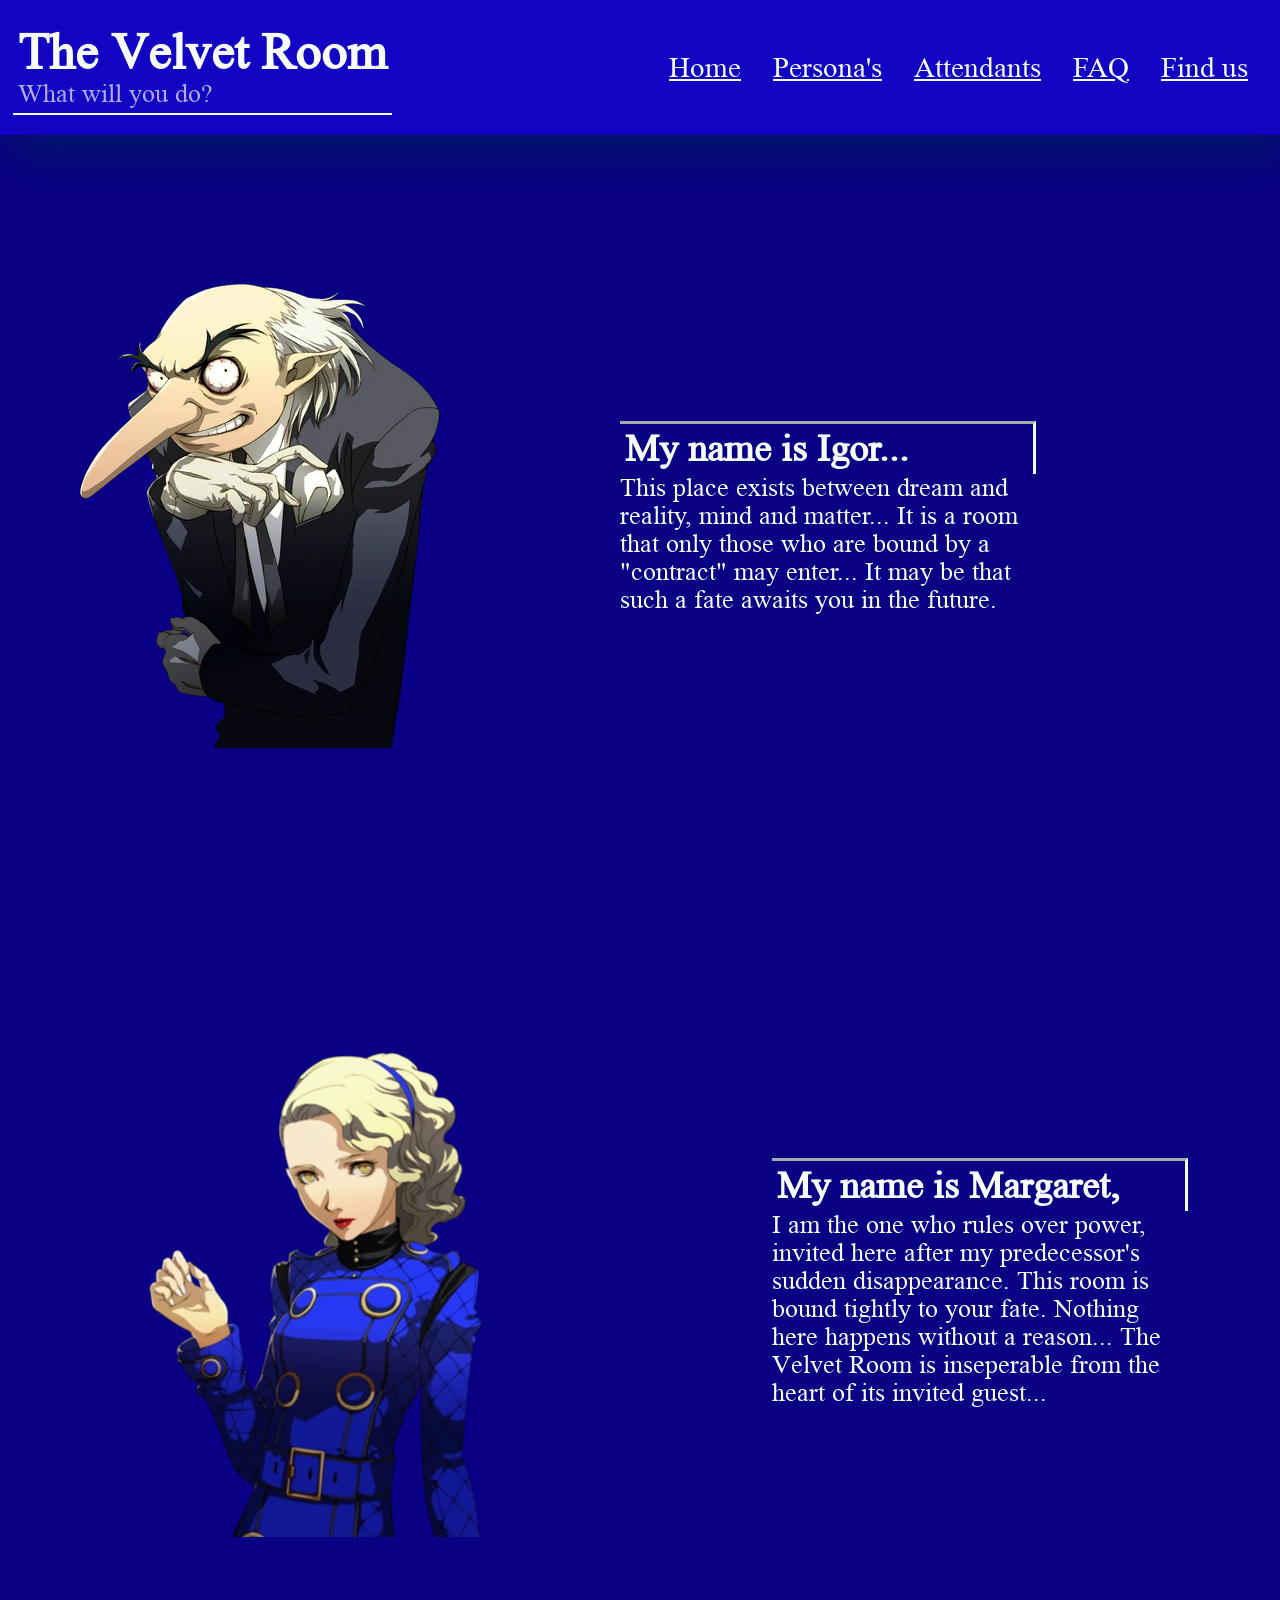
==== pages/attendants.html @ 00dc5b08 "added attendant page" ====
<!DOCTYPE html>
<html lang="en">
<head>
    <meta charset="UTF-8">
    <meta name="viewport" content="width=device-width, initial-scale=1.0">
    <title>The Attendants</title>
    <link rel="shortcut icon" href="../img/velvet-room-icon.ico" type="image/x-icon">
    <link rel="stylesheet" href="../css/style.css">
</head>
<body>
    <script src="js/utils.js"></script>
    <header class="hero" id="home">
        <div class="title">
            <h1>
                The Velvet Room
            </h1>
            <p>
                What will you do?
            </p>
        </div>

        <nav class="title-nav">
            <ul>
                <li><a href="../index.html">Home</a></li>
                <li><a href="#persona-page">Persona's</a></li>
                <li><a href="#">Attendants</a></li>
                <li><a href="#">FAQ</a></li>
                <li><a href="#">Find us</a></li>
            </ul>
        </nav>
    </header>
    <main class="attendant-page">
        <div class="attendant">
            <img src="../img/attendants/IgorBO.webp" alt="Igor">
        </div>
        <section class="attendant-description">
            <h1>
                My name is Igor...
            </h1>
            <p>
                This place exists between dream and reality, mind and matter... It is a room that only those who are bound by a "contract" may enter... It may be that such a fate awaits you in the future. 
            </p>
        </section>
    </main>
    <main class="attendant-page">
        <div class="attendant">
            <img src="../img/attendants/MargaretBO.webp" alt="Margaret">
        </div>
        <section class="attendant-description">
            <h1>
                My name is Margaret,
            </h1>
            <p>
                I am the one who rules over power, invited here after my predecessor's sudden disappearance. This room is bound tightly to your fate. Nothing here happens without a reason... The Velvet Room is inseperable from the heart of its invited guest...
            </p>
        </section>
    </main>
</body>
</html>
---- css/style.css ----
:root{
    --background-color: #0a0084;
    --primary-color: #1303c3;
    --secondary-color: #d3fe28; 
    --border-color: #f7fdfd;
    --text-color: #f7fdfd;
}

@font-face {
    font-family: "Mongolian Baiti";
    src: url(../fonts/monbaiti.ttf);
}

*{
    padding: 0;
    margin: 0;
    box-sizing: border-box;
}

body, html{
    font-family: "Mongolian Baiti";
    background-color: var(--background-color);
    color: var(--text-color);
    scroll-behavior: smooth;
}

.hero{
    display: flex;
    justify-content: space-between;
    align-items: center;
    flex-direction: row;
    height: 15vh;
    box-shadow: 10px 20px 50px rgb(0, 22, 103);
    background-color: var(--primary-color);
    font-size: 0.8rem;
}

.title{
    font-size: 1.6rem;
    margin-left: 1vw;
    border-bottom: var(--border-color) solid 2px;
    padding: 5px;
    color: var(--text-color)
}

.title p{
    color: rgba(255, 255, 255, 0.67);
}

.title-nav{
    font-size: 1.8rem;
}

.title-nav ul{
    display: flex;
    flex-direction: row;
    justify-content: space-between;
    list-style: none;
    gap: 2.5vw;
    margin-right: 2.5vw
}

.main-page{
    display: flex;
    flex-direction: column;
    padding: 5rem;
    height: 85vh;
    justify-content: center;
    align-items: center;
    gap: 20vh;
}

.slideshow{
    display: flex;
    padding: 25px;
    justify-content: start;
    align-items: center;
    height: 40vh;
    width: 40vw;
    border: var(--border-color) solid 2px;
    background-image: url(../img/velvet-room.jpg);
    background-size: cover;
}

.main-page button{
    font-size: 1.2rem;
    width: 10vw;
    height: 7.5vh;
    background-color: var(--primary-color);
    color: var(--text-color);
    border: none;
    border-radius: 25px;
}

.main-page button:hover{
    background-color: var(--secondary-color);
    color: black;
    border: black solid 2px;
    cursor: pointer;
}

a{
    color: var(--text-color);
}

a:hover{
    color: var(--secondary-color)
}

.site-name{
    display: flex;
    flex-direction: column;
    align-items: center;
    gap: 1.8vh;
}

.site-name img{
    width: 200px;
}

.site-name span{
    font-size: 5rem;
}

.site-name p{
    color: rgba(255, 255, 255, 0.67);
}

.persona-page{
    display: flex;
    justify-content: center;
    height: 100vh;
    padding: 2rem;
    gap: 2.5vw;
    flex-wrap: wrap;
}

.persona{
    display: flex;
    flex-direction: column;
    justify-content: space-between;
    align-items: center;
    padding: 1rem;
    border-radius: 10px;
    height: 45vh;
    width: 20vw;
    background-color: var(--primary-color);
}

.persona img{
    max-width: 50%x;
    max-height: 50%;
    border-radius: 5px;
    background-color: #0d0097;
    padding: 10px;
}

.persona span{
    text-align: left;
}

.persona-info{
    display: flex;
    flex-direction: column;
    align-items: center;
    width: 100%;
    border-left: solid var(--border-color) 5px;
    padding: 10px;
    gap: 5px;
}

.persona-info a{
    text-decoration: none;
}

.persona-info span{
    font-size: 1.6rem;
}

.persona-options{
    display: flex;
    flex-direction: row;
    justify-content: space-between;
    width: 100%;
}

.persona-options img{
    width: 50px;
    background-color: var(--primary-color)
}

.persona-options button{
    height: 50px;
    width: 12.5vw;
    border: white solid 4px;
    border-radius: 15px;
    background-color: var(--primary-color);
    color: var(--text-color);
    font-size: 1.2rem;
}

.persona-options button:hover{
    cursor: pointer;
    border-color: var(--secondary-color)
}

.shopping-cart{
    width: 50px;
    height: 50px;
    background-image: url(../img/white-shopping.png);
    background-size: cover;
}

.shopping-cart:hover{
    background-image: url(../img/green-shopping.png);
}

.attendant-page{
    display: flex;
    flex-direction: row;
    padding: 5rem;
    height: 85vh;
    align-items: center;
    gap: 20vh;
}

.attendant-description{
    width: 32.5vw;
    font-size: 1.6rem;
}

.attendant-description h1{
    border-top: var(--border-color) inset 3px;
    border-right: var(--border-color) inset 3px;
    padding: 5px;
}
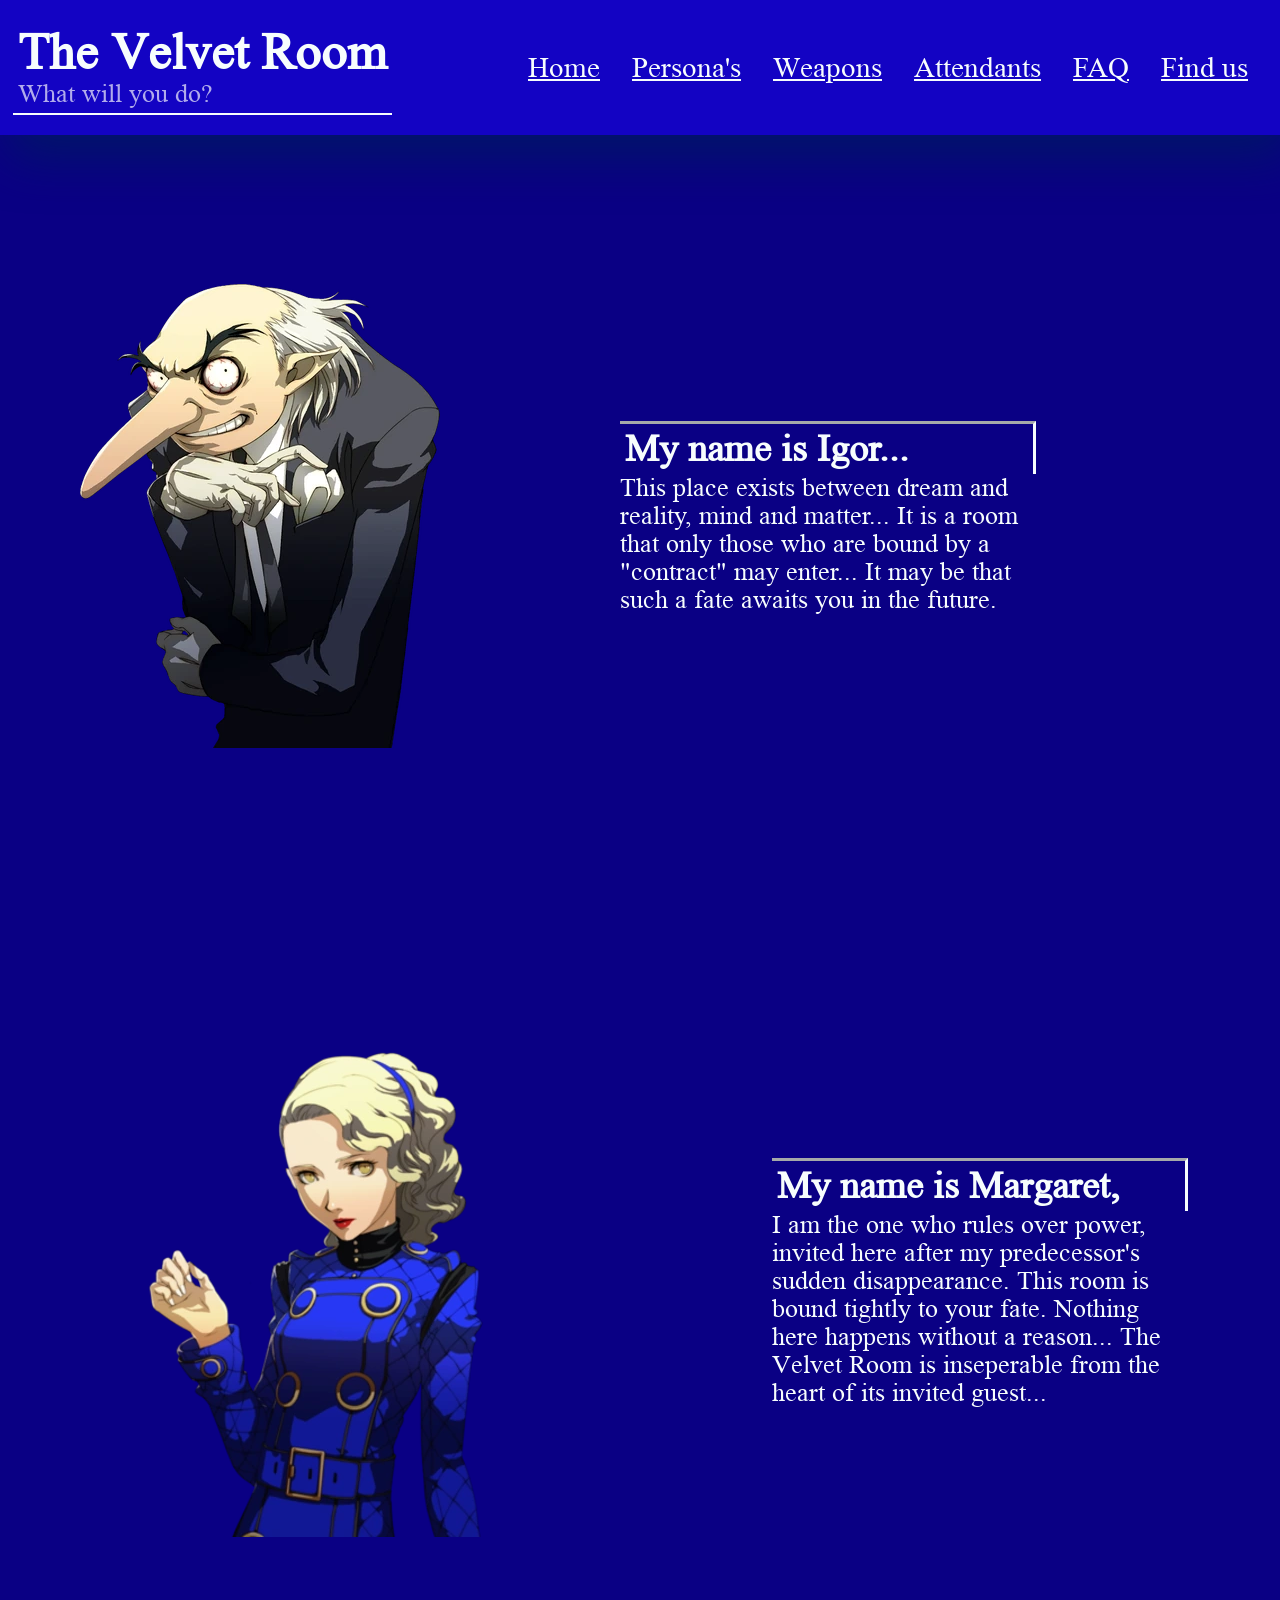
==== commit 50d45e9f: "full navigation fix" ====
--- a/pages/attendants.html
+++ b/pages/attendants.html
@@ -22,8 +22,9 @@
         <nav class="title-nav">
             <ul>
                 <li><a href="../index.html">Home</a></li>
-                <li><a href="#persona-page">Persona's</a></li>
-                <li><a href="#">Attendants</a></li>
+                <li><a href="../index.html#persona-page">Persona's</a></li>
+                <li><a href="#weapons-page">Weapons</a></li>
+                <li><a href="attendants.html">Attendants</a></li>
                 <li><a href="#">FAQ</a></li>
                 <li><a href="#">Find us</a></li>
             </ul>
--- a/css/style.css
+++ b/css/style.css
@@ -133,6 +133,7 @@
     padding: 2rem;
     gap: 2.5vw;
     flex-wrap: wrap;
+    margin-bottom: 2.5vh;
 }
 
 .persona{
@@ -233,4 +234,13 @@
     border-top: var(--border-color) inset 3px;
     border-right: var(--border-color) inset 3px;
     padding: 5px;
+}
+
+.footer{
+    display: flex;
+    height: 7.5vh;
+    background-color: var(--primary-color);
+    justify-content: center;
+    align-items: center;
+    font-size: 1.2rem
 }
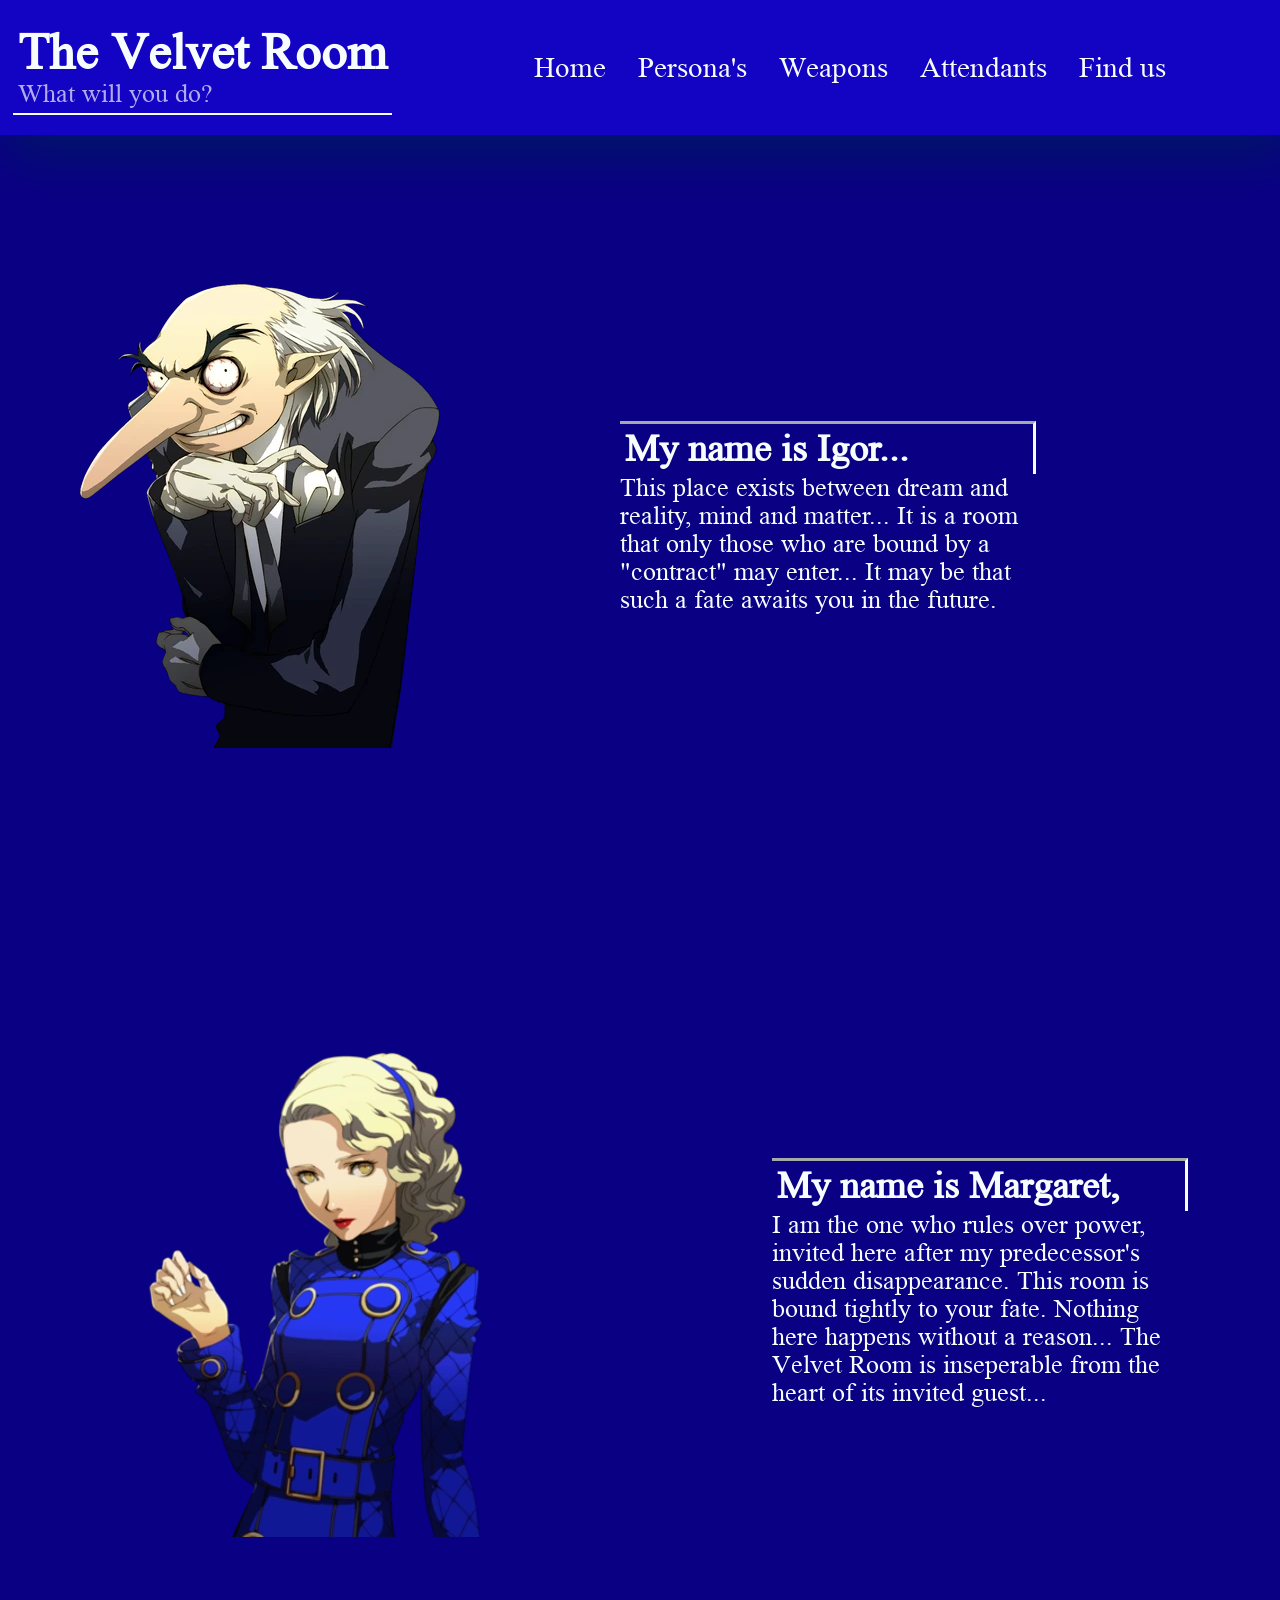
==== commit bfc5ba99: "weapon product add and find us page made" ====
--- a/pages/attendants.html
+++ b/pages/attendants.html
@@ -23,10 +23,10 @@
             <ul>
                 <li><a href="../index.html">Home</a></li>
                 <li><a href="../index.html#persona-page">Persona's</a></li>
-                <li><a href="#weapons-page">Weapons</a></li>
+                <li><a href="../index.html#weapons-page">Weapons</a></li>
                 <li><a href="attendants.html">Attendants</a></li>
-                <li><a href="#">FAQ</a></li>
-                <li><a href="#">Find us</a></li>
+                <li><a href="secret.html">Find us</a></li>
+                <li><a href="shoppingcart.html"><div class="shopping-cart"></div></a></li>
             </ul>
         </nav>
     </header>
--- a/css/style.css
+++ b/css/style.css
@@ -55,6 +55,7 @@
     display: flex;
     flex-direction: row;
     justify-content: space-between;
+    align-items: center;
     list-style: none;
     gap: 2.5vw;
     margin-right: 2.5vw
@@ -68,18 +69,18 @@
     justify-content: center;
     align-items: center;
     gap: 20vh;
-}
-
-.slideshow{
-    display: flex;
-    padding: 25px;
-    justify-content: start;
-    align-items: center;
-    height: 40vh;
-    width: 40vw;
-    border: var(--border-color) solid 2px;
-    background-image: url(../img/velvet-room.jpg);
-    background-size: cover;
+    position: relative;
+    overflow: hidden;
+}
+
+.cutscene-background{
+    position: absolute;
+    inset: 0;
+    width: 100%;
+    height: 100%;
+    object-fit: cover;
+    z-index: 0;
+    opacity: 0.4;
 }
 
 .main-page button{
@@ -90,6 +91,7 @@
     color: var(--text-color);
     border: none;
     border-radius: 25px;
+    transition: transform 0.3s cubic-bezier(0.34, 1.56, 0.64, 1), box-shadow 0.3s ease;
 }
 
 .main-page button:hover{
@@ -97,10 +99,13 @@
     color: black;
     border: black solid 2px;
     cursor: pointer;
+    transform: translateY(-12px);
+    box-shadow: 0 20px 40px rgba(0, 0, 0, 0.25);
 }
 
 a{
     color: var(--text-color);
+    text-decoration: none;
 }
 
 a:hover{
@@ -124,6 +129,12 @@
 
 .site-name p{
     color: rgba(255, 255, 255, 0.67);
+}
+
+.main-page .site-name,
+.main-page button {
+    z-index: 1;
+    position: relative;
 }
 
 .persona-page{
@@ -136,6 +147,11 @@
     margin-bottom: 2.5vh;
 }
 
+.persona-page a{
+    color: none;
+    text-decoration: none;
+}
+
 .persona{
     display: flex;
     flex-direction: column;
@@ -146,10 +162,15 @@
     height: 45vh;
     width: 20vw;
     background-color: var(--primary-color);
+    transition: transform 0.3s cubic-bezier(0.34, 1.56, 0.64, 1), box-shadow 0.3s ease;
+}
+
+.persona:hover {
+    transform: translateY(-12px);
+    box-shadow: 0 20px 40px rgba(0, 0, 0, 0.25);
 }
 
 .persona img{
-    max-width: 50%x;
     max-height: 50%;
     border-radius: 5px;
     background-color: #0d0097;
@@ -181,13 +202,8 @@
 .persona-options{
     display: flex;
     flex-direction: row;
-    justify-content: space-between;
+    justify-content: center;
     width: 100%;
-}
-
-.persona-options img{
-    width: 50px;
-    background-color: var(--primary-color)
 }
 
 .persona-options button{
@@ -198,11 +214,70 @@
     background-color: var(--primary-color);
     color: var(--text-color);
     font-size: 1.2rem;
+    transition: 0.75s ease;
 }
 
 .persona-options button:hover{
     cursor: pointer;
-    border-color: var(--secondary-color)
+    border-color: var(--secondary-color);
+    transition: 0.75s;
+}
+
+.sort-bar {
+    display: flex;
+    align-items: center;
+    gap: 1rem;
+    padding: 1.5rem 2.5rem 0 2.5rem;
+    font-size: 1.4rem;
+}
+
+.sort-bar select {
+    background-color: var(--primary-color);
+    color: var(--text-color);
+    border: var(--border-color) solid 2px;
+    border-radius: 10px;
+    padding: 0.4rem 1rem;
+    font-size: 1.2rem;
+    font-family: "Mongolian Baiti";
+    cursor: pointer;
+    transition: 0.3s ease;
+}
+
+.sort-bar select:hover {
+    border-color: var(--secondary-color);
+}
+
+.sort-bar select option {
+    background-color: var(--primary-color);
+    color: var(--text-color);
+}
+
+.search-bar {
+    display: flex;
+    justify-content: center;
+    padding: 2rem 2.5rem 0 2.5rem;
+}
+
+.search-bar input {
+    width: 40vw;
+    height: 6vh;
+    background-color: var(--primary-color);
+    color: var(--text-color);
+    border: var(--border-color) solid 2px;
+    border-radius: 25px;
+    padding: 0 1.5rem;
+    font-size: 1.2rem;
+    font-family: "Mongolian Baiti";
+    outline: none;
+    transition: 0.3s ease;
+}
+
+.search-bar input:focus {
+    border-color: var(--secondary-color);
+}
+
+.search-bar input::placeholder {
+    color: rgba(255, 255, 255, 0.4);
 }
 
 .shopping-cart{
@@ -210,10 +285,95 @@
     height: 50px;
     background-image: url(../img/white-shopping.png);
     background-size: cover;
+    transition: 0.75s ease;
 }
 
 .shopping-cart:hover{
     background-image: url(../img/green-shopping.png);
+    transition: 0.75s;
+}
+
+.weapon-page{
+    display: flex;
+    justify-content: center;
+    height: 100vh;
+    padding: 2rem;
+    gap: 2.5vw;
+    flex-wrap: wrap;
+    margin-bottom: 2.5vh;
+}
+
+.weapon-page a{
+    color: none;
+    text-decoration: none;
+}
+
+.weapon{
+    display: flex;
+    flex-direction: column;
+    justify-content: space-between;
+    align-items: center;
+    padding: 1rem;
+    border-radius: 10px;
+    height: 45vh;
+    width: 20vw;
+    background-color: var(--primary-color);
+    transition: transform 0.3s cubic-bezier(0.34, 1.56, 0.64, 1), box-shadow 0.3s ease;
+}
+
+.weapon:hover {
+    transform: translateY(-12px);
+    box-shadow: 0 20px 40px rgba(0, 0, 0, 0.25);
+}
+
+.weapon img{
+    max-height: 50%;
+    max-width: 100%;
+    border-radius: 5px;
+    background-color: #0d0097;
+    padding: 10px;
+}
+
+.weapons-info{
+    display: flex;
+    flex-direction: column;
+    align-items: center;
+    width: 100%;
+    border-left: solid var(--border-color) 5px;
+    padding: 10px;
+    gap: 5px;
+}
+
+.weapons-info a{
+    text-decoration: none;
+}
+
+.weapons-info span{
+    font-size: 1.6rem;
+}
+
+.weapons-options{
+    display: flex;
+    flex-direction: row;
+    justify-content: center;
+    width: 100%;
+}
+
+.weapons-options button{
+    height: 50px;
+    width: 12.5vw;
+    border: white solid 4px;
+    border-radius: 15px;
+    background-color: var(--primary-color);
+    color: var(--text-color);
+    font-size: 1.2rem;
+    transition: 0.75s ease;
+}
+
+.weapons-options button:hover{
+    cursor: pointer;
+    border-color: var(--secondary-color);
+    transition: 0.75s;
 }
 
 .attendant-page{
@@ -236,11 +396,793 @@
     padding: 5px;
 }
 
+.product-page{
+    display: flex;
+    flex-direction: row;
+    padding: 5rem;
+    height: 85vh; 
+    justify-content: space-between;
+}
+
+.product-display{
+    display: flex;
+    justify-content: center;
+    align-items: center;
+    background-color: var(--primary-color);
+    height: 60vh;
+    width: 40vw;
+    border-radius: 5px;
+}
+
+.product-display img{
+    max-width: 100%;
+    max-height: 100%;
+    padding: 10px;
+}
+
+.product-description{
+    display: flex;
+    flex-direction: column;
+    justify-content: space-between;
+    height: 60vh;
+    width: 40vw;
+}
+
+.product-description header{
+    border-bottom: white 2px solid;
+    padding-bottom: 2px;
+}
+
+.description{
+    margin-top: 2vh;
+}
+
+.description ul{
+    list-style: none;
+    line-height: 2.5vh;
+}
+
+.description p{
+    line-height: 3vh;
+}
+
+.product-arcana{
+    font-size: 1.2rem;
+}
+
+.product-type{
+    font-size: 1.4rem;
+}
+
+.weapon-stats{
+    font-size: 1.4rem;
+}
+
+.description-about{
+    font-size: 1.4rem;
+}
+
+.description-options{
+    display: flex;
+    justify-content: space-between;
+    align-items: center;
+}
+
+.description-options button{
+    height: 10vh;
+    width: 25vw;
+    border: white solid 4px;
+    border-radius: 15px;
+    background-color: var(--primary-color);
+    color: var(--text-color);
+    font-size: 1.4rem;
+    transition: 0.5s ease;
+}
+
+.description-options button:hover{
+    cursor: pointer;
+    background-color: var(--secondary-color);
+    color: black;
+    border-color: black;
+    transition: 0.5s ease;
+}
+
+.shopping-cartdesc{
+    width: 50px;
+    height: 50px;
+    background-image: url(../img/white-shopping.png);
+    background-size: cover;
+    transition: 0.5s ease;
+}
+
+.shopping-cartdesc:hover{
+    background-image: url(../img/green-shopping.png);
+    transform: scale(1.5);
+    transition: 0.5s;
+}
+
+.cart-feedback{
+    opacity:0;
+    transition: opacity 0.5s ease;
+    color: white;
+    font-size: 1.2rem;
+    user-select: none;
+}
+
 .footer{
     display: flex;
     height: 7.5vh;
     background-color: var(--primary-color);
     justify-content: center;
     align-items: center;
-    font-size: 1.2rem
+    font-size: 1.2rem;
+}
+
+.persona-page p, .main-page p, .product-page p{
+    font-size: 1.4em;
+}
+
+.cart-page{
+    display: flex;
+    flex-direction: column;
+    height: 75vh;
+}
+
+.cart-title{
+    display: flex;
+    align-items: end;
+    font-size: 2.5em;
+    border-bottom: var(--border-color) solid 2px;
+    height: 10vh;
+    width: 100vw;
+    padding-left: 2vw;
+    padding-bottom: 1vh;
+}
+
+.cart-info{
+    display: flex;
+    align-items: center;
+    flex-direction: column;
+    height: 75vh;
+    width: 100vw;
+    padding: 2.5vh 0px 2.5vh 0px;
+    gap: 2vh;
+    overflow: scroll;
+}
+
+.cart-product{
+    display: flex;
+    flex-direction: row;
+    align-items: center;
+    justify-content: space-between;
+    height: 15vh;
+    width: 50vw;
+    background-color: var(--primary-color);
+    border-radius: 50px;
+    padding: 0px 30px 0px 30px;
+    gap: 2vw;
+}
+
+.cart-product img{
+    border: solid var(--border-color) 2px;
+    border-radius: 10px;
+    height: 80%;
+    padding: 5px;
+}
+
+.cart-description{
+    display: flex;
+    flex-direction: column;
+    gap: 2vh;
+    text-align: center;
+}
+
+.cart-producttitle{
+    font-size: 1.4em;
+}
+
+.cart-productarcana{
+    font-size: 1.2em;
+}
+
+.cart-productcost{
+    font-size: 1.2em;
+}
+
+.cart-productbutton{
+    height: 10vh;
+    width: 10vw;
+    border: white solid 4px;
+    border-radius: 15px;
+    background-color: var(--primary-color);
+    color: var(--text-color);
+    font-size: 1.2rem;
+    transition: 0.5s ease;
+}
+
+.cart-productbutton:hover{
+    cursor: pointer;
+    background-color: var(--secondary-color);
+    color: black;
+    border-color: black;
+    transition: 0.5s ease;
+}
+
+.cart-quantity {
+    display: flex;
+    align-items: center;
+    gap: 1rem;
+}
+
+.cart-total{
+    display: flex;
+    flex-direction: column;
+    align-items: center;
+    justify-content: center;
+    height: 10vh;
+}
+
+.total-price{
+    display: flex;
+    gap: 5px;
+    font-size: 1.4rem;
+}
+
+.checkout-btn{
+    height: 10vh;
+    width: 25vw;
+    border: white solid 4px;
+    border-radius: 15px;
+    background-color: var(--primary-color);
+    color: var(--text-color);
+    font-size: 1.4rem;
+    transition: 0.5s ease;
+}
+
+.checkout-btn:hover{
+    cursor: pointer;
+    background-color: var(--secondary-color);
+    color: black;
+    border-color: black;
+    transition: 0.5s ease;
+}
+
+.quantity-display {
+    font-size: 1.6rem;
+    min-width: 2ch;
+    text-align: center;
+}
+
+.quantity-btn {
+    height: 40px;
+    width: 40px;
+    border: white solid 3px;
+    border-radius: 50%;
+    background-color: transparent;
+    color: var(--text-color);
+    font-size: 1.4rem;
+    cursor: pointer;
+    transition: 0.3s ease;
+    display: flex;
+    align-items: center;
+    justify-content: center;
+}
+
+.quantity-btn:hover {
+    border-color: var(--secondary-color);
+    color: var(--secondary-color);
+}
+
+.modal-overlay {
+    display: none;
+    position: fixed;
+    inset: 0;
+    background-color: rgba(0, 0, 0, 0.75);
+    z-index: 999;
+    justify-content: center;
+    align-items: center;
+}
+
+.modal-overlay.show {
+    display: flex;
+}
+
+.modal-box {
+    background-color: var(--primary-color);
+    border: var(--secondary-color) solid 3px;
+    border-radius: 20px;
+    padding: 3rem 4rem;
+    display: flex;
+    flex-direction: column;
+    align-items: center;
+    gap: 2rem;
+    text-align: center;
+    animation: modalIn 0.4s cubic-bezier(0.34, 1.56, 0.64, 1);
+}
+
+.modal-box h2 {
+    font-size: 2.5rem;
+    border-bottom: var(--border-color) solid 2px;
+    padding-bottom: 0.5rem;
+    width: 100%;
+}
+
+.modal-box p {
+    font-size: 1.6rem;
+    color: var(--secondary-color);
+}
+
+.modal-box button {
+    height: 8vh;
+    width: 20vw;
+    border: white solid 4px;
+    border-radius: 15px;
+    background-color: transparent;
+    color: var(--text-color);
+    font-size: 1.4rem;
+    font-family: "Mongolian Baiti";
+    cursor: pointer;
+    transition: 0.5s ease;
+}
+
+.modal-box button:hover {
+    background-color: var(--secondary-color);
+    color: black;
+    border-color: black;
+}
+
+.secret-background{
+    height: 85vh;
+    width: 100vw;
+    background-image: url(../img/velvet-room-background.png);
+    background-size: cover;
+    opacity: 0.1;
+    position: absolute;
+}
+
+.secret-page{
+    display: flex;
+    flex-direction: row;
+    padding: 5rem;
+    height: 85vh;
+    justify-content: center;
+    text-align: center;
+}
+
+.secret-secret{
+    opacity: 0.1;
+}
+
+
+
+
+@keyframes modalIn {
+    from {
+        transform: scale(0.8);
+        opacity: 0;
+    }
+    to {
+        transform: scale(1);
+        opacity: 1;
+    }
+}
+
+.modal-overlay.show:not(.modal-box) {
+    cursor: pointer;
+}
+
+
+/* voor de tablet op 1024px */
+@media (max-width: 1024px) {
+    .persona {
+        width: 28vw;
+    }
+
+    .persona-options button {
+        width: 18vw;
+    }
+
+    .main-page button {
+        width: 18vw;
+    }
+
+    .product-page {
+        gap: 2rem;
+    }
+
+    .product-display {
+        width: 45vw;
+    }
+
+    .product-description {
+        width: 45vw;
+    }
+
+    .weapon {
+        width: 28vw;
+    }
+
+    .weapons-options button {
+        width: 18vw;
+    }
+
+    .cart-product {
+        width: 75vw;
+    }
+
+    .cart-productbutton {
+        width: 15vw;
+    }
+
+    .checkout-btn {
+        width: 40vw;
+    }
+
+    .modal-box button {
+        width: 30vw;
+    }
+
+    .search-bar input {
+        width: 60vw;
+    }
+}
+
+/* voor mobiel op 768px */
+@media (max-width: 768px) {
+
+    .hero {
+        flex-direction: column;
+        height: auto;
+        padding: 1rem;
+        gap: 0.75rem;
+        text-align: center;
+    }
+
+    .title {
+        margin-left: 0;
+        border-bottom: none;
+        border-top: var(--border-color) solid 2px;
+        padding-top: 0.5rem;
+    }
+
+    .title-nav {
+        font-size: 1.1rem;
+        width: 100%;
+    }
+
+    .title-nav ul {
+        flex-wrap: wrap;
+        justify-content: center;
+        gap: 0.6rem 1.5rem;
+        margin-right: 0;
+        padding-bottom: 0.5rem;
+    }
+
+    .main-page {
+        height: auto;
+        min-height: 85vh;
+        padding: 3rem 1.5rem;
+        gap: 8vh;
+    }
+
+    .site-name span {
+        font-size: 2.8rem;
+        text-align: center;
+    }
+
+    .site-name p {
+        text-align: center;
+        padding: 0 1rem;
+    }
+
+    .main-page button {
+        width: 55vw;
+        height: 6.5vh;
+        font-size: 1.1rem;
+    }
+
+    .search-bar {
+        padding: 1.5rem 1rem 0 1rem;
+    }
+
+    .search-bar input {
+        width: 90vw;
+        height: 5.5vh;
+        font-size: 1rem;
+    }
+
+    .sort-bar {
+        padding: 1rem 1rem 0 1rem;
+        font-size: 1.1rem;
+        flex-wrap: wrap;
+    }
+
+    .sort-bar select {
+        font-size: 1rem;
+    }
+
+    .persona-page {
+        height: auto;
+        padding: 1.5rem 1rem;
+        gap: 1.5rem;
+        justify-content: center;
+    }
+
+    .persona {
+        width: 80vw;
+        height: auto;
+        padding: 1.25rem;
+    }
+
+    .persona img {
+        max-height: 200px;
+        width: auto;
+    }
+
+    .persona-options button {
+        width: 55vw;
+        height: 48px;
+        font-size: 1rem;
+    }
+
+    .shopping-cart {
+        width: 44px;
+        height: 44px;
+    }
+
+    .weapon-page {
+        height: auto;
+        padding: 1.5rem 1rem;
+        gap: 1.5rem;
+        justify-content: center;
+    }
+
+    .weapon {
+        width: 80vw;
+        height: auto;
+        padding: 1.25rem;
+    }
+
+    .weapon img {
+        max-height: 200px;
+        width: auto;
+    }
+
+    .weapons-options button {
+        width: 55vw;
+        height: 48px;
+        font-size: 1rem;
+    }
+
+    .product-page {
+        flex-direction: column;
+        align-items: center;
+        height: auto;
+        padding: 2rem 1.25rem;
+        gap: 2rem;
+    }
+
+    .product-display {
+        width: 90vw;
+        height: 40vh;
+    }
+
+    .product-description {
+        width: 90vw;
+        height: auto;
+        gap: 1.5rem;
+    }
+
+    .description-options {
+        flex-direction: column;
+        align-items: stretch;
+        gap: 1rem;
+    }
+
+    .description-options button {
+        width: 100%;
+        height: 8vh;
+        font-size: 1.2rem;
+    }
+
+    .description-options a {
+        display: flex;
+        justify-content: center;
+    }
+
+    .shopping-cartdesc {
+        width: 44px;
+        height: 44px;
+    }
+
+    .attendant-page {
+        flex-direction: column;
+        height: auto;
+        padding: 2rem 1.25rem;
+        gap: 2rem;
+        align-items: center;
+        text-align: center;
+    }
+
+    .attendant img {
+        max-width: 60vw;
+    }
+
+    .attendant-description {
+        width: 90vw;
+        font-size: 1.2rem;
+    }
+
+    .attendant-description h1 {
+        border-right: none;
+        border-top: var(--border-color) inset 3px;
+        margin-bottom: 0.75rem;
+    }
+
+    .cart-page {
+        height: auto;
+        min-height: 75vh;
+    }
+
+    .cart-title {
+        font-size: 1.8em;
+        height: auto;
+        padding: 1.5rem 1.25rem 1rem;
+    }
+
+    .cart-info {
+        height: auto;
+        padding: 1.5rem 1rem;
+        gap: 1.5rem;
+        overflow: visible;
+    }
+
+    .cart-product {
+        flex-direction: column;
+        width: 90vw;
+        height: auto;
+        border-radius: 20px;
+        padding: 1.25rem;
+        gap: 1rem;
+        align-items: center;
+        text-align: center;
+    }
+
+    .cart-product img {
+        height: 120px;
+    }
+
+    .cart-description {
+        gap: 0.5rem;
+    }
+
+    .cart-productbutton {
+        width: 50vw;
+        height: 7vh;
+        font-size: 1rem;
+    }
+
+    .cart-quantity {
+        justify-content: center;
+    }
+
+    .cart-total {
+        height: auto;
+        padding: 1.5rem 1rem;
+        gap: 1rem;
+    }
+
+    .checkout-btn {
+        width: 80vw;
+        height: 7vh;
+        font-size: 1.2rem;
+    }
+
+    .modal-box {
+        padding: 2rem 1.5rem;
+        margin: 1rem;
+        width: 90vw;
+    }
+
+    .modal-box h2 {
+        font-size: 1.8rem;
+    }
+
+    .modal-box p {
+        font-size: 1.2rem;
+    }
+
+    .modal-box button {
+        width: 70vw;
+        height: 7vh;
+        font-size: 1.1rem;
+    }
+
+    .footer {
+        height: auto;
+        padding: 1rem;
+        font-size: 1rem;
+    }
+}
+
+/* kleine schermen 480px */
+@media (max-width: 480px) {
+
+    .title {
+        font-size: 1.1rem;
+    }
+
+    .title-nav {
+        font-size: 0.95rem;
+    }
+
+    .title-nav ul {
+        gap: 0.5rem 1rem;
+    }
+
+    .site-name span {
+        font-size: 2rem;
+    }
+
+    .site-name img {
+        width: 120px;
+    }
+
+    .persona {
+        width: 92vw;
+    }
+
+    .persona-options button {
+        width: 65vw;
+    }
+
+    .product-display {
+        width: 95vw;
+    }
+
+    .product-description {
+        width: 95vw;
+    }
+
+    .attendant img {
+        max-width: 80vw;
+    }
+
+    .attendant-description {
+        width: 95vw;
+        font-size: 1.1rem;
+    }
+
+    .search-bar input {
+        width: 95vw;
+        font-size: 0.95rem;
+    }
+
+    .weapon {
+        width: 92vw;
+    }
+
+    .weapons-options button {
+        width: 65vw;
+    }
+
+    .cart-product {
+        width: 95vw;
+    }
+
+    .cart-productbutton {
+        width: 65vw;
+    }
+
+    .checkout-btn {
+        width: 90vw;
+    }
+
+    .modal-box button {
+        width: 80vw;
+    }
+
+    .cart-title {
+        font-size: 1.4em;
+    }
 }
